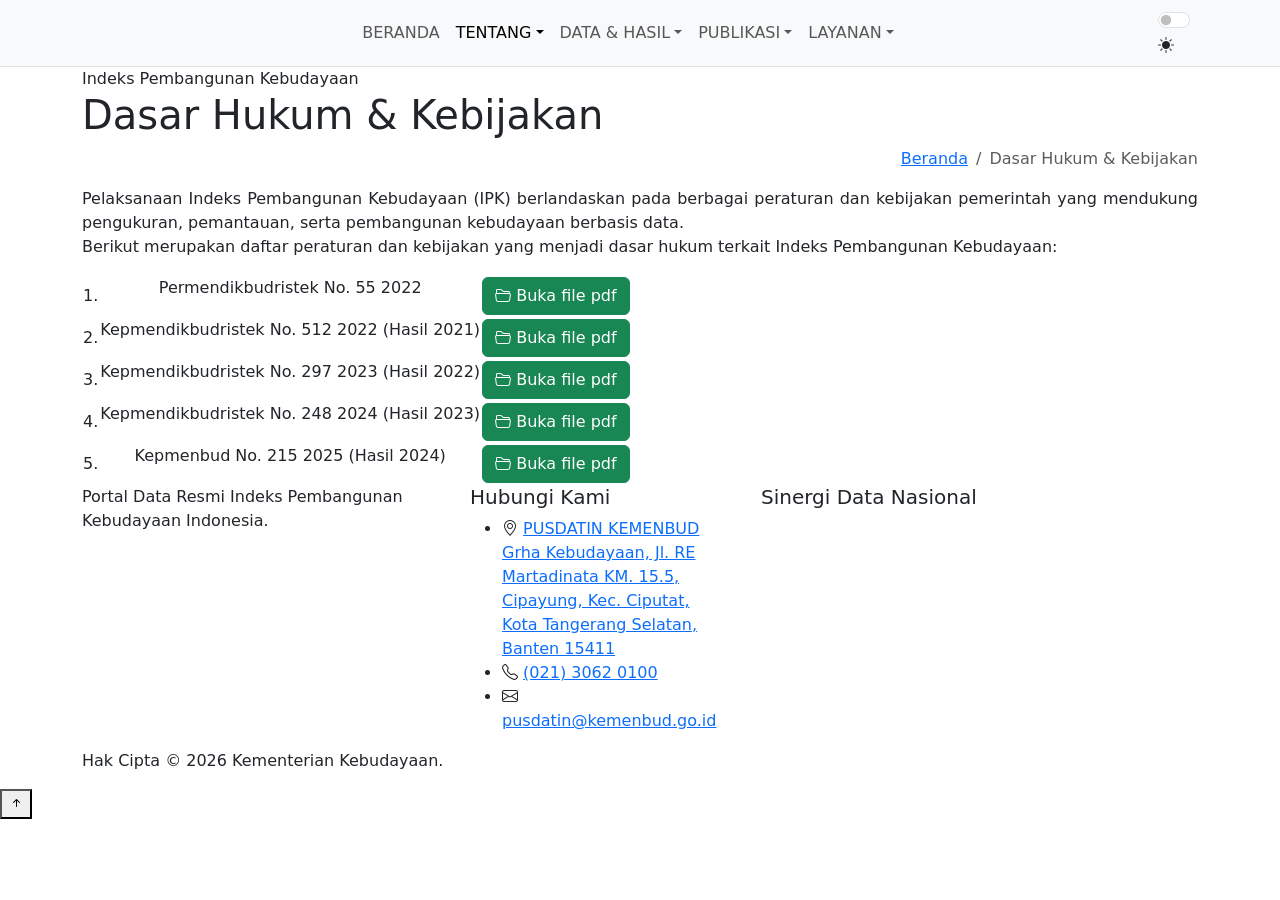
==== dasar-hukum.html @ 4d0ebde3 "Add files via upload" ====
<!DOCTYPE html>
<html lang="id" data-bs-theme="light">
	<head>
	<meta charset="utf-8">
	<meta content="width=device-width, initial-scale=1.0" name="viewport">
	<title>Indeks Pembangunan Kebudayaan (IPK) | Kementerian Kebudayaan Republik Indonesia</title>
	<meta name="description" content="Situs resmi Indeks Pembangunan Kebudayaan (IPK) Kementerian Kebudayaan Republik Indonesia. Menyajikan data, laporan, dan analisis pembangunan kebudayaan nasional serta daerah secara transparan dan interaktif.">
	<meta name="keywords" content="Indeks Pembangunan Kebudayaan, IPK, kebudayaan Indonesia, data kebudayaan, indikator kebudayaan, pembangunan budaya, Kementerian Kebudayaan, statistik budaya, laporan IPK, pemajuan kebudayaan">

	<!-- Favicons -->
	<link href="favicon.ico" rel="icon">
	<link href="apple-touch-icon.png" rel="apple-touch-icon">

	<!-- Vendor CSS Files
	<link href="assets/vendor/bootstrap/css/bootstrap.min.css" rel="stylesheet">
	<link href="assets/vendor/bootstrap-icons/bootstrap-icons.css" rel="stylesheet"> -->
	
	<!-- CDN Vendor CSS Files -->
	<link href="https://cdn.jsdelivr.net/npm/bootstrap@5.3.0/dist/css/bootstrap.min.css" rel="stylesheet">
	<link href="https://cdn.jsdelivr.net/npm/bootstrap-icons@1.11.1/font/bootstrap-icons.css" rel="stylesheet">

	<!-- Custom CSS Files -->
	<link rel="stylesheet" href="assets/css/main.css">
	<link rel="stylesheet" href="assets/css/navbar.css">
	<link rel="stylesheet" href="assets/css/footer.css">
	<link rel="stylesheet" href="assets/css/components.css">
	<link rel="stylesheet" href="assets/css/theme.css">
	<link rel="stylesheet" href="assets/css/pages/dasar-hukum.css">

</head>


<body>

<!-- =====================================================
     NAVBAR
===================================================== -->

<nav class="navbar navbar-expand-lg bg-body-tertiary border-bottom">
    <div class="container">
        
		<!-- BRAND -->
		<a href="#" class="navbar-brand navbar-logo" aria-label="Indeks Pembangunan Kebudayaan">
		</a>

        <!-- MOBILE TOGGLE -->
        <button class="navbar-toggler" type="button" data-bs-toggle="collapse" data-bs-target="#mainNavbar" aria-controls="mainNavbar" aria-expanded="false" aria-label="Toggle navigation">
            <span class="navbar-toggler-icon"></span>
        </button>

        <!-- NAVIGATION -->
        <div class="collapse navbar-collapse" id="mainNavbar">


            <!-- =================================================
                 MENU
            ================================================= -->

            <ul class="navbar-nav mx-auto mb-2 mb-lg-0">
                
				<!-- BERANDA -->
                <li class="nav-item">
                    <a class="nav-link" href="index.html">BERANDA</a>
                </li>

                <!-- TENTANG -->
				<li class="nav-item dropdown">
					<a class="nav-link active dropdown-toggle" href="#" role="button" data-bs-toggle="dropdown" aria-expanded="false">TENTANG</a>
					<ul class="dropdown-menu">
						<li>
							<a class="dropdown-item" href="tentang-ipk.html">Tentang IPK</a>
						</li>
						<li>
							<a class="dropdown-item" href="#">Dasar Hukum &amp; Kebijakan</a>
						</li>
						<li>
							<a class="dropdown-item" href="#metodologi">Metodologi &amp; Indikator</a>
						</li>
					</ul>
				</li>

                <!-- DATA & HASIL -->
                <li class="nav-item dropdown">
                    <a class="nav-link dropdown-toggle" href="#" role="button" data-bs-toggle="dropdown" aria-expanded="false">DATA &amp; HASIL</a>
                    <ul class="dropdown-menu">
                        <li>
                            <a class="dropdown-item" href="#">Hasil Nasional</a>
                        </li>
                        <li>
                            <a class="dropdown-item" href="#">Per Provinsi / Kab/Kota</a>
                        </li>
                        <li>
                            <a class="dropdown-item" href="#">Peta Interaktif</a>
                        </li>
                        <li>
                            <a class="dropdown-item" href="#">Trend &amp; Analisis</a>
                        </li>
                    </ul>
                </li>

                <!-- PUBLIKASI -->
                <li class="nav-item dropdown">
                    <a class="nav-link dropdown-toggle" href="#" role="button" data-bs-toggle="dropdown" aria-expanded="false">PUBLIKASI</a>
                    <ul class="dropdown-menu">
                        <li>
                            <a class="dropdown-item" href="publikasi.html">Koleksi Buku Digital</a>
                        </li>
                        <li>
                            <a class="dropdown-item disabled" href="#">Data &amp; Statistik</a>
                        </li>
						<li>
                            <a class="dropdown-item disabled" href="#">Infografis</a>
                        </li>
                        <li>
                            <a class="dropdown-item disabled" href="#">Dokumen Teknis</a>
                        </li>
                    </ul>
                </li>

                <!-- LAYANAN -->
                <li class="nav-item dropdown">
                    <a class="nav-link dropdown-toggle" href="#" role="button" data-bs-toggle="dropdown" aria-expanded="false">LAYANAN</a>
                    <ul class="dropdown-menu">
                        <li>
                            <a class="dropdown-item" href="faq.html">FAQ</a>
                        </li>
                        <li>
                            <a class="dropdown-item" href="permohonan-data.html">Permohonan Data</a>
                        </li>
                        <li>
                            <a class="dropdown-item" href="kontak.html">Kontak</a>
                        </li>
                    </ul>
                </li>
            </ul>

            <!-- =================================================
                 RIGHT SIDE
            ================================================= -->

            <div class="navbar-actions">

                <!-- THEME SWITCH -->
                <div class="theme-toggle">
                    <div class="form-check form-switch">
                        <input class="form-check-input" type="checkbox" role="switch" id="themeSwitch" aria-label="Dark mode">
                    </div>
					<i class="bi bi-sun-fill" id="themeIcon"></i>
                </div>

                <!-- LOGIN
                <a href="#" class="btn btn-primary login-btn">Login</a> -->

            </div>
        
		</div>
    
	</div>
	
</nav>


<!-- =====================================================
     PAGE HEADER
===================================================== -->

<section class="page-header">
    <div class="container">
        <div class="d-flex flex-column flex-md-row justify-content-between align-items-md-center">

            <!-- Page Title -->
            <div>
                <span class="page-eyebrow">
                    Indeks Pembangunan Kebudayaan
                </span>
                <h1 class="page-title">
                    Dasar Hukum &amp; Kebijakan
                </h1>
            </div>

        </div>

    </div>
	<div class="container">
		<!-- Breadcrumb -->
		<div>
            <nav aria-label="breadcrumb" class="mt-3 mt-md-0">
                <ol class="breadcrumb justify-content-end">
                    <li class="breadcrumb-item">
                        <a href="index.html">Beranda</a>
                    </li>
                    <li class="breadcrumb-item active" aria-current="page">
                        Dasar Hukum &amp; Kebijakan
                    </li>
                </ol>
            </nav>
		</div>
	</div>
	
</section>


<!-- =====================================================
     DASAR HUKUM CONTENT
===================================================== -->
	
	<section class="text-center section-spacing">
        <div class="container">
			<div class="content-card">
            <div class="row">
				<div class="wrapper col-md-12">
					<p class="mx-auto" align="justify">
					Pelaksanaan Indeks Pembangunan Kebudayaan (IPK) berlandaskan pada berbagai peraturan dan kebijakan pemerintah yang mendukung pengukuran, pemantauan, serta pembangunan kebudayaan berbasis data.<br>
					Berikut merupakan daftar peraturan dan kebijakan yang menjadi dasar hukum terkait Indeks Pembangunan Kebudayaan:
					</p>
					<table>
						<tbody align="center">
							<tr>
								<td>1.</td>
								<td><p>Permendikbudristek No. 55 2022</p></td>
								<td><a href="assets/docs/dasar-hukum/permendikbudristek_no_55_tahun_2022.pdf" target="_blank" class="btn btn-success"><i class="bi bi-folder2-open"></i> Buka file pdf</a></td>
							</tr>
							<tr>
								<td>2.</td>
								<td><p>Kepmendikbudristek No. 512 2022 (Hasil 2021)</p></td>
								<td><a href="assets/docs/dasar-hukum/kepmendikbudristek_no_512_m_2022_hasil_2021.pdf" target="_blank" class="btn btn-success"><i class="bi bi-folder2-open"></i> Buka file pdf</a></td>
							</tr>
							<tr>
								<td>3.</td>
								<td><p>Kepmendikbudristek No. 297 2023 (Hasil 2022)</p></td>
								<td><a href="assets/docs/dasar-hukum/kepmendikbudristek_no_297_m_2023_hasil_2022.pdf" target="_blank" class="btn btn-success"><i class="bi bi-folder2-open"></i> Buka file pdf</a></td>
							</tr>
							<tr>
								<td>4.</td>
								<td><p>Kepmendikbudristek No. 248 2024 (Hasil 2023)</p></td>
								<td><a href="assets/docs/dasar-hukum/kepmendikbudristek_no_248_m_2024_hasil_2023.pdf" target="_blank" class="btn btn-success"><i class="bi bi-folder2-open"></i> Buka file pdf</a></td>
							</tr>
							<tr>
								<td>5.</td>
								<td><p>Kepmenbud No. 215 2025 (Hasil 2024)</p></td>
								<td><a href="assets/docs/dasar-hukum/kepmen_ipk_tahun_2024_hasil_2024.pdf" target="_blank" class="btn btn-success"><i class="bi bi-folder2-open"></i> Buka file pdf</a></td>
							</tr>

						</tbody>
					</table>
				</div>
			</div>
			</div>
		</div>
	</section>
	<!-- END OF DASAR HUKUM -->


<!-- =====================================================
     FOOTER
===================================================== -->

<footer class="site-footer">

    <!-- ================= FOOTER TOP ================= -->

    <div class="footer-top">
        <div class="container">
            <div class="row g-5">

                <!-- ==============================
                     COLUMN 1
                =============================== -->

                <div class="col-lg-4 col-md-6">
    				<div class="footer-brand">
						<a href="#" class="footer-logo" aria-label="Indeks Pembangunan Kebudayaan"></a>

						<p class="footer-description">
							Portal Data Resmi Indeks Pembangunan Kebudayaan Indonesia.
						</p>
					</div>
				</div>

                <!-- ==============================
                     COLUMN 2
                =============================== -->

                <div class="col-lg-3 col-md-6">
                    <h5 class="footer-title">Hubungi Kami</h5>
                    <ul class="footer-contact">
                        <li>
                            <i class="bi bi-geo-alt"></i>
							<a href="https://maps.app.goo.gl/CW4qmuzqrsUnaacg7" class="footer-contact-link" target="_blank" rel="noopener noreferrer">
								<span>PUSDATIN KEMENBUD<br>Grha Kebudayaan, Jl. RE Martadinata KM. 15.5, Cipayung, Kec. Ciputat, Kota Tangerang Selatan, Banten 15411</span>
							</a>
                        </li>
                        <li>
                            <i class="bi bi-telephone"></i>
                            <a href="tel:+622130620100">(021) 3062 0100</a>
                        </li>
                        <li>
                            <i class="bi bi-envelope"></i>
                            <a href="mailto:pusdatin@kemenbud.go.id">pusdatin@kemenbud.go.id</a>
                        </li>
                    </ul>
                </div>

                <!-- ==============================
                     COLUMN 3
                =============================== -->

                <div class="col-lg-5 col-md-12">
                    <h5 class="footer-title">Sinergi Data Nasional</h5>
                    <div class="footer-logos">

						<a href="https://kemenbud.go.id/"
						   target="_blank"
						   rel="noopener noreferrer"
						   class="footer-logo-item footer-logo-kemenbud"
						   aria-label="Kementerian Kebudayaan">
						</a>

						<a href="https://www.bappenas.go.id/id"
						   target="_blank"
						   rel="noopener noreferrer"
						   class="footer-logo-item footer-logo-bappenas"
						   aria-label="Bappenas">
						</a>

						<a href="https://www.bps.go.id/id"
						   target="_blank"
						   rel="noopener noreferrer"
						   class="footer-logo-item footer-logo-bps"
						   aria-label="Badan Pusat Statistik">
						</a>
					</div>
				</div>
			</div>
		</div>
	</div>

    <!-- ================= FOOTER BOTTOM ================= -->

    <div class="footer-bottom">
        <div class="container">
            <p class="copyright">Hak Cipta © 2026 Kementerian Kebudayaan.</p>
        </div>
    </div>

</footer>
	
<!-- ==================================================
     Back to Top Button
================================================== -->
	
<button type="button" id="backToTop" class="back-to-top" aria-label="Kembali ke atas">
    <i class="bi bi-arrow-up-short"></i>
</button>

	
<!-- ==================================================
     JS
================================================== -->

<!-- Bootstrap JS
<script src="assets/vendor/bootstrap/js/bootstrap.bundle.min.js"></script> -->
	
<!-- CDN Bootstrap JS -->
<script src="https://cdn.jsdelivr.net/npm/bootstrap@5.3.3/dist/js/bootstrap.bundle.min.js"></script>

<!-- Main JS File -->
<script src="assets/js/main.js"></script>
<script src="assets/js/navbar.js"></script>

</body>

</html>
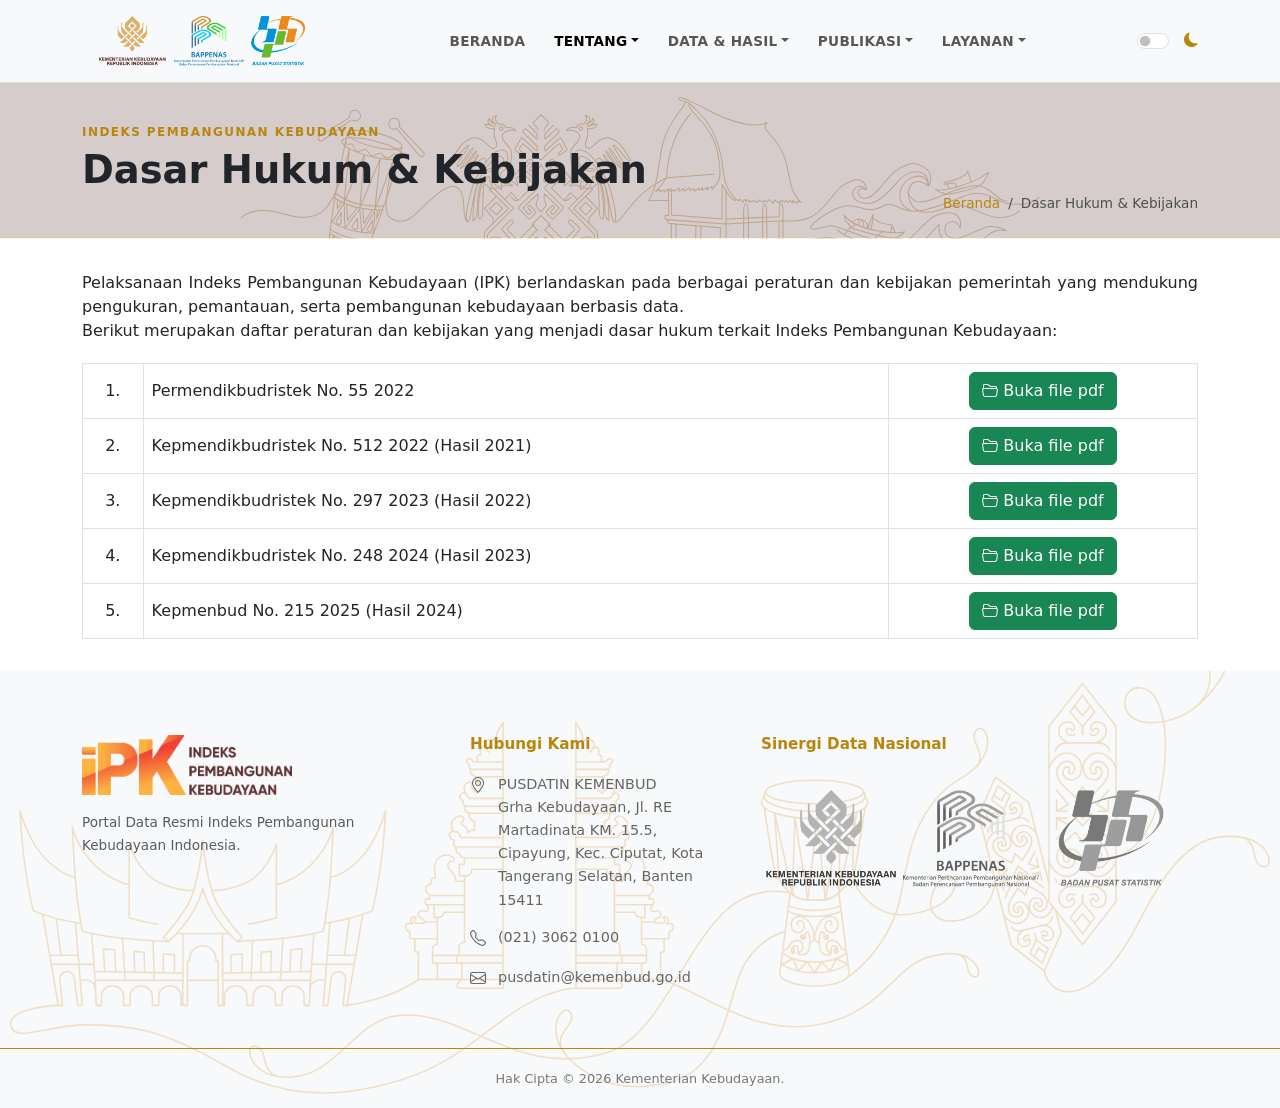
==== commit 03e2ece1: "Update dasar-hukum.html" ====
--- a/dasar-hukum.html
+++ b/dasar-hukum.html
@@ -84,16 +84,10 @@
                     <a class="nav-link dropdown-toggle" href="#" role="button" data-bs-toggle="dropdown" aria-expanded="false">DATA &amp; HASIL</a>
                     <ul class="dropdown-menu">
                         <li>
-                            <a class="dropdown-item" href="#">Hasil Nasional</a>
-                        </li>
-                        <li>
-                            <a class="dropdown-item" href="#">Per Provinsi / Kab/Kota</a>
-                        </li>
-                        <li>
-                            <a class="dropdown-item" href="#">Peta Interaktif</a>
-                        </li>
-                        <li>
-                            <a class="dropdown-item" href="#">Trend &amp; Analisis</a>
+                            <a class="dropdown-item" href="nasional.html">Hasil Nasional</a>
+                        </li>
+                        <li>
+                            <a class="dropdown-item" href="#">Hasil Provinsi</a>
                         </li>
                     </ul>
                 </li>
@@ -370,4 +364,4 @@
 
 </body>
 
-</html>+</html>
--- a/assets/css/main.css
+++ b/assets/css/main.css
@@ -0,0 +1,35 @@
+
+/* ---------------------------------------------------------
+   SECTION GENERAL
+--------------------------------------------------------- */
+
+.section-heading {
+	max-width: 760px;
+    margin: 0 auto 3rem;
+    text-align:  center;
+}
+
+.section-eyebrow {
+    display: block;
+    margin-bottom: .65rem;
+    color: var(--brand);
+    font-size: .75rem;
+    font-weight: 600;
+    letter-spacing: .14em;
+}
+
+.section-title {
+    margin-bottom: 1rem;
+    font-size: clamp(2rem, 4vw, 2.8rem);
+    font-weight: 500;
+}
+
+.section-subtitle {
+    max-width: 650px;
+    margin: 0 auto;
+    color: var(--bs-secondary-color);
+    line-height: 1.7;
+}
+
+
+
--- a/assets/css/navbar.css
+++ b/assets/css/navbar.css
@@ -0,0 +1,325 @@
+/* =========================================================
+   NAVBAR.CSS
+========================================================= */
+
+.navbar {
+	padding: 1rem 0;
+    position: sticky;
+    top: 0;
+    z-index: 1030;
+    background: var(--bs-body-bg);
+	/*background-color: color-mix(
+        in srgb,
+        var(--bs-body-bg) 92%,
+        var(--bs-emphasis-color) 8%
+    );*/
+}
+
+.navbar-nav .nav-link {
+    font-size: 0.85rem;
+    font-weight: 600;
+    letter-spacing: 0.3px;
+    padding-left: 0.9rem !important;
+    padding-right: 0.9rem !important;
+    transition: color 0.2s ease;
+}
+
+.navbar-nav .nav-link:hover {
+    color: var(--brand);
+}
+
+
+/* ---------------------------------------------------------
+   NAVBAR LOGO
+--------------------------------------------------------- */
+
+.navbar-logo {
+    width: 240px;
+    height: 50px;
+    display: block;
+
+    background-image: var(--logo-ipk);
+    background-repeat: no-repeat;
+    background-position: center;
+    background-size: contain;
+}
+
+/* ---------------------------------------------------------
+   LIGHT MODE
+--------------------------------------------------------- */
+
+.logo-dark {
+    display: none !important;
+}
+
+.logo-light {
+    display: block !important;
+}
+
+
+/* ---------------------------------------------------------
+   DARK MODE
+--------------------------------------------------------- */
+
+[data-bs-theme="dark"] .logo-light {
+    display: none !important;
+}
+
+[data-bs-theme="dark"] .logo-dark {
+    display: block !important;
+}
+
+
+/* ---------------------------------------------------------
+   DROPWOWN
+--------------------------------------------------------- */
+
+.navbar .dropdown-menu {
+    margin-top: 0.6rem;
+    padding: 0.5rem;
+    border-radius: 10px;
+    border: 1px solid var(--bs-border-color);
+    background-color: var(--bs-body-bg);
+    box-shadow: 0 10px 30px rgba(0, 0, 0, 0.08);
+}
+
+
+/* ---------------------------------------------------------
+   DESKTOP DROPWOWN ANIMATION
+--------------------------------------------------------- */
+
+@media (min-width: 992px) {
+
+    .navbar .dropdown {
+        position: relative;
+    }
+
+    .navbar .dropdown-menu {
+        display: block;
+        min-width: 230px;
+        margin-top: 0;
+        padding: .5rem;
+        opacity: 0;
+        visibility: hidden;
+        transform: translateY(10px);
+        pointer-events: none;
+        border: 1px solid var(--bs-border-color);
+        border-radius: 10px;
+        transition:
+			opacity .25s ease,
+			transform .25s ease,
+			visibility .25s ease;
+    }
+
+    /* Dropdown terbuka */
+    .navbar .dropdown-menu.show {
+        opacity: 1;
+        visibility: visible;
+        transform: translateY(0);
+        pointer-events: auto;
+    }
+
+	
+/* ---------------------------------------------------------
+   DROPDOWN ITEM
+--------------------------------------------------------- */
+
+.navbar .dropdown-menu .dropdown-item {
+        padding: .65rem .85rem;
+        border-radius: 7px;
+        font-size: .9rem;
+        transition:
+			background-color
+			.2s ease, color
+			.2s ease, padding-left
+			.2s ease;
+    }
+
+    /* Hover item */
+    .navbar .dropdown-menu .dropdown-item:hover,
+    .navbar .dropdown-menu .dropdown-item:focus {
+        background-color: var(--bs-tertiary-bg);
+        color: var(--brand);
+        padding-left: 1rem;
+    }
+
+}
+
+
+/* ---------------------------------------------------------
+   DROPDOWN ARROW ANIMATION
+--------------------------------------------------------- */
+
+.navbar .dropdown-toggle::after {
+    transition: transform 0.25s ease;
+}
+
+/* Saat dropdown terbuka */
+.navbar .dropdown-toggle.show::after {
+    transform: rotate(180deg);
+}
+
+
+/* ---------------------------------------------------------
+   THEME TOGGLE
+--------------------------------------------------------- */
+
+.theme-toggle {
+    display: flex;
+    align-items: center;
+    gap: 7px;
+}
+
+.theme-toggle i {
+    font-size: 0.9rem;
+    color: var(--brand);
+    transition: color 0.2s ease;
+}
+
+.theme-toggle .form-check {
+    margin: 0;
+}
+
+.theme-toggle .form-check-input:checked {
+    width: 2.3em;
+    height: 1.2em;
+    cursor: pointer;
+	border: var(--brand);
+	background-color: var(--brand);
+}
+
+.form-switch .form-check-input:focus{
+	background-image: url("data:image/svg+xml,<svg xmlns='http://www.w3.org/2000/svg' viewBox='-4 -4 8 8'%3e%3ccircle r='3' fill='rgba(0,0,0,0.25)'/></svg>");
+	border: var(--brand);
+	box-shadow: 0 0 0 0.25rem rgba(184, 134, 11, 0.25);
+}
+
+
+/* ---------------------------------------------------------
+   LOGIN
+--------------------------------------------------------- */
+
+.login-btn {
+    font-size: 0.85rem;
+    font-weight: 600;
+    padding: 0.45rem 1.15rem;
+    border-radius: 7px;
+    white-space: nowrap;
+	transition-duration: 0.4s;
+	background-color: var(--brand);
+	border: none;
+}
+
+.login-btn:hover {
+	background-color: var(--brand-light-1);
+	transform: translateY(-2px);
+}
+
+.login-btn:active:focus {
+	background-color: var(--brand);
+	transform: translateY(1px);
+}
+
+
+/* ---------------------------------------------------------
+   NAVBAR ACTIONS
+--------------------------------------------------------- */
+
+.navbar-actions {
+    display: flex;
+    align-items: center;
+    gap: 1rem;
+}
+
+
+/* ---------------------------------------------------------
+   MOBILE NAVIGATION
+--------------------------------------------------------- */
+
+@media (max-width: 991.98px) {
+
+    /* Menu utama */
+	
+    .navbar-nav {
+        gap: 0;
+    }
+
+    .navbar-nav > .nav-item {
+        margin: 0;
+        padding: 0;
+    }
+
+
+    /*
+     * Jarak antar MENU UTAMA
+     *
+     * Hanya nav-item level pertama.
+     */
+
+    .navbar-nav > .nav-item + .nav-item {
+        margin-top: .45rem;
+    }
+
+    /* Link menu utama */
+
+    .navbar-nav > .nav-item > .nav-link {
+        padding-top: .65rem;
+        padding-bottom: .65rem;
+    }
+
+    /* DROPDOWN */
+
+    .navbar .dropdown-menu {
+        position: static !important;
+        display: block;
+        width: 100%;
+        min-width: 0;
+        margin: 0;
+        padding: 0 0 0 1rem;
+        border: 0;
+        border-radius: 0;
+        box-shadow: none;
+        background: transparent;
+        max-height: 0;
+        overflow: hidden;
+        opacity: 0;
+        visibility: hidden;
+        transform: translateY(-5px);
+        pointer-events: none;
+        transition:
+			max-height .3s ease,
+			opacity .2s ease,
+			transform .2s ease,
+			visibility .2s ease;
+    }
+
+    /* Dropdown terbuka */
+    .navbar .dropdown-menu.show {
+        max-height: 400px;
+        padding-top: .15rem;
+        padding-bottom: .25rem;
+        opacity: 1;
+        visibility: visible;
+        transform: translateY(0);
+        pointer-events: auto;
+    }
+
+
+    /* Submenu item */
+    .navbar .dropdown-menu .dropdown-item {
+        padding: .45rem .75rem;
+        margin: 0;
+        font-size: .85rem;
+        border-radius: 6px;
+        background: transparent;
+    }
+
+
+    .navbar .dropdown-menu .dropdown-item:hover,
+    .navbar .dropdown-menu .dropdown-item:focus {
+
+        background-color: var(--bs-tertiary-bg);
+        color: var(--brand);
+    }
+
+}
--- a/assets/css/footer.css
+++ b/assets/css/footer.css
@@ -0,0 +1,288 @@
+/* =========================================================
+   
+   FOOTER
+   footer.css
+
+========================================================= */
+
+
+/* =========================================================
+   FOOTER BASE
+========================================================= */
+
+.site-footer {
+    position: relative;
+    overflow: hidden;
+
+    /*background-color: #f3f3f1;
+    color: #343434;*/
+	
+	background: var(--bs-tertiary-bg);
+}
+
+.site-footer::before {
+    content: "";
+    position: absolute;
+    inset: 0;
+
+    background-image: url("../svg/decorations/footer-decoration-1.svg");
+    background-repeat: no-repeat;
+    background-position: center bottom;
+    background-size: cover;
+
+    opacity: 0.15;
+    pointer-events: none;
+}
+
+.site-footer > * {
+    position: relative;
+    z-index: 1;
+}
+
+
+/* =========================================================
+   LIGHT MODE
+========================================================= */
+
+[data-bs-theme="light"] .site-footer::before {
+    opacity: 0.25;
+    filter: brightness(0.85);
+}
+
+
+/* =========================================================
+   DARK MODE
+========================================================= */
+
+[data-bs-theme="dark"] .site-footer::before {
+    opacity: 0.12;
+    filter: brightness(1.15);
+}
+
+
+/* =========================================================
+   FOOTER TOP
+========================================================= */
+
+.footer-top {
+    padding: 4rem 0 3.5rem;
+}
+
+
+/* =========================================================
+   FOOTER LOGO
+========================================================= */
+
+.footer-logo {
+    display: block;
+    width: auto;
+    height: 60px;
+
+    background-image: var(--logo-ipk-footer);
+    background-repeat: no-repeat;
+    background-position: left center;
+    background-size: contain;
+}
+
+
+/* =========================================================
+   FOOTER PARTNER LOGOS
+========================================================= */
+
+.footer-logos {
+    display: flex;
+    align-items: center;
+    /*gap: 1.5rem;
+    flex-wrap: wrap;*/
+}
+
+.footer-logos a:hover {
+    opacity: 0.75;
+    transform: translateY(-2px);
+	/*turn black & white to color*/
+	filter: none;
+    -webkit-filter: grayscale(0);
+}
+
+.footer-logo-item {
+    display: block;
+    background-repeat: no-repeat;
+    background-position: center;
+    background-size: contain;
+	
+	/*turn into black & white*/
+	filter: grayscale(100%);
+    -webkit-filter: grayscale(100%);
+}
+
+.footer-logo-kemenbud {
+    width: 140px;
+    height: 130px;
+    background-image: var(--logo-kemenbud);
+}
+
+.footer-logo-bappenas {
+    width: 140px;
+    height: 130px;
+    background-image: var(--logo-bappenas);
+}
+
+.footer-logo-bps {
+    width: 140px;
+    height: 130px;
+    background-image: var(--logo-bps);
+}
+
+
+/* =========================================================
+   FOOTER DESCRIPTION
+========================================================= */
+
+.footer-description {
+    max-width: 360px;
+    margin:  1rem 0 0;
+    color: var(--bs-secondary-color);
+    font-size: .85rem;
+    line-height: 1.7;
+}
+
+
+/* =========================================================
+   FOOTER TITLE
+========================================================= */
+
+.footer-title {
+    margin: 0 0 1.25rem;
+    color: var(--brand);
+    font-size: 0.95rem;
+    font-weight: 700;
+}
+
+
+/* =========================================================
+   CONTACT
+========================================================= */
+
+.footer-contact {
+    list-style: none;
+    padding: 0;
+    margin: 0;
+}
+
+.footer-contact li {
+    display: flex;
+    align-items: flex-start;
+    gap: 0.75rem;
+    margin-bottom: 0.9rem;
+    color: #666;
+    font-size: 0.9rem;
+    line-height: 1.6;
+}
+
+.footer-contact li:last-child {
+    margin-bottom: 0;
+}
+
+.footer-contact i {
+    flex: 0 0 auto;
+    font-size: 1rem;
+}
+
+.footer-contact a {
+    color: #666;
+    text-decoration: none;
+    transition: color 0.2s ease;
+}
+
+.footer-contact a:hover {
+    color: var(--brand);
+}
+
+
+/* =========================================================
+   FOOTER BOTTOM
+========================================================= */
+
+.footer-bottom {
+    border-top: 1px solid var(--brand);
+    padding: 1.25rem 0;
+}
+
+.copyright {
+    margin: 0;
+    color: #777;
+    font-size: 0.8rem;
+    line-height: 1.5;
+	text-align: center;
+}
+
+
+/* =========================================================
+   DARK MODE
+========================================================= */
+
+/*[data-bs-theme="dark"] .site-footer {
+    background-color: #1a1a1a;
+    color: #e0e0e0;
+}*/
+
+[data-bs-theme="dark"] .footer-description {
+    color: #a8a8a8;
+}
+
+[data-bs-theme="dark"] .footer-title {
+    color: var(--brand);
+}
+
+[data-bs-theme="dark"] .footer-contact li {
+    color: #aaa;
+}
+
+[data-bs-theme="dark"] .footer-contact a {
+    color: #aaa;
+}
+
+[data-bs-theme="dark"] .footer-contact a:hover {
+    color: var(--brand);
+}
+
+[data-bs-theme="dark"] .copyright {
+    color: #999;
+}
+
+
+/* =========================================================
+   MOBILE
+========================================================= */
+
+@media (max-width: 767.98px) {
+
+    .footer-top {
+        padding: 3rem 0 2.5rem;
+    }
+
+    .footer-description {
+        max-width: 100%;
+    }
+
+    .footer-title {
+        margin-bottom: 1rem;
+    }
+
+    .footer-logos {
+        gap: 1rem;
+    }
+
+    .footer-logos img {
+        height: 100px;
+    }
+
+    .footer-bottom {
+        padding: 1rem 0;
+    }
+
+    .copyright {
+        font-size: 0.75rem;
+    }
+
+}
--- a/assets/css/components.css
+++ b/assets/css/components.css
@@ -0,0 +1,324 @@
+/* ---------------------------------------------------------
+   PAGE HEADER
+--------------------------------------------------------- */
+
+.page-header {
+    position: relative;
+    padding: 2.5rem 0 10px;
+
+    /* Base background */
+    background: var(--bs-body-rgb);
+
+    overflow: hidden;
+}
+
+
+/* ---------------------------------------------------------
+   BACKGROUND LAYER
+--------------------------------------------------------- */
+
+.page-header::after {
+    content: "";
+    position: absolute;
+    inset: 0;
+	border-bottom: 1px solid var(--bs-warning-border-subtle);
+    background: rgba( var(--brand-6-rgb), .5 );
+	/*var(--bs-warning-bg-subtle);*/
+    opacity: 0.4;    
+
+    pointer-events: none;
+}
+
+
+/* ---------------------------------------------------------
+   SVG DECORATION
+--------------------------------------------------------- */
+
+.page-header::before {
+    content: "";
+    position: absolute;
+    inset: 0;
+
+    background-image: url("../svg/decorations/indonesian-doodle02.svg");
+    background-repeat: no-repeat;
+    background-position: center;
+
+    height: 130%;
+
+    pointer-events: none;
+}
+
+
+/* ---------------------------------------------------------
+   LIGHT MODE
+--------------------------------------------------------- */
+
+[data-bs-theme="light"] .page-header::before {
+    opacity: 0.35;
+    filter: brightness(0.65);
+}
+
+
+/* ---------------------------------------------------------
+   DARK MODE
+--------------------------------------------------------- */
+
+[data-bs-theme="dark"] .page-header::before {
+    opacity: 0.25;
+    filter: brightness(1.15);
+}
+
+
+/* ---------------------------------------------------------
+   PAGE HEADER CONTENT
+--------------------------------------------------------- */
+
+.page-header > * {
+    position: relative;
+    z-index: 1;
+}
+
+
+
+.page-eyebrow {
+    display: block;
+    margin-bottom: .35rem;
+    font-size: .75rem;
+    font-weight: 600;
+    letter-spacing: .12em;
+    text-transform: uppercase;
+    color: var(--brand);
+}
+
+.page-title {
+    margin: 0;
+    font-size: clamp( 1.8rem, 3vw, 2.5rem );
+    font-weight: 600;
+}
+
+
+/* ---------------------------------------------------------
+   BREADCRUMB
+--------------------------------------------------------- */
+
+.page-header .breadcrumb {
+    font-size: .85rem;
+
+}
+
+.page-header
+.breadcrumb a {
+    color: var(--brand);
+    text-decoration: none;
+	
+}
+
+
+/* ---------------------------------------------------------
+   MOBILE
+--------------------------------------------------------- */
+
+@media (max-width: 991.98px) {
+    .page-header {
+        padding: 2rem 0;
+		padding-bottom: 2px;
+    }
+
+    .section-spacing {
+        padding: 2rem 0;
+    }
+
+}
+
+@media (max-width: 575.98px) {
+    .page-title {
+        font-size: 1.75rem;
+    }
+
+}
+
+
+
+/* =========================================================
+   SECTION SPACING
+========================================================= */
+
+.section-spacing {
+    padding: 2rem 0;
+}
+
+.tujuan {
+	margin-top: 2rem;
+}
+
+
+
+/* =====================================================
+   DIVIDER
+===================================================== */
+
+.divider {
+  border: none;
+  border-top: 1px solid var(--bs-secondary-color); /* Thin line */
+  margin: 20px 0;
+}
+
+
+/* =========================================================
+   BACK TO TOP BUTTON
+========================================================= */
+
+.back-to-top {
+    position: fixed;
+    right: 1.5rem;
+    bottom: 1.5rem;
+    z-index: 999;
+    width: 46px;
+    height: 46px;
+    display: flex;
+    align-items: center;
+    justify-content: center;
+    border: none;
+    border-radius: 50%;
+    background-color: var(--bs-brand);
+    color: #fff;
+    font-size: 1.8rem;
+    cursor: pointer;
+    opacity: 0;
+    visibility: hidden;
+    transform: translateY(10px);
+    transition:
+		opacity 0.25s ease,
+		visibility 0.25s ease,
+		transform 0.25s ease,
+		background-color 0.2s ease;
+    box-shadow: 0 5px 20px rgba(0, 0, 0, 0.15);
+}
+
+
+/* ---------------------------------------------------------
+   SAAT TOMBOL AKTIF
+--------------------------------------------------------- */
+
+.back-to-top.show {
+	background-color: var(--brand);
+    opacity: 1;
+    visibility: visible;
+    transform: translateY(0);
+}
+
+
+/* ---------------------------------------------------------
+   HOVER
+--------------------------------------------------------- */
+
+.back-to-top:hover {
+    background-color: var(--brand-light-1);
+    transform: translateY(-3px);
+}
+
+
+/* ---------------------------------------------------------
+   BACK TO TOP MOBILE
+--------------------------------------------------------- */
+
+@media (max-width: 767.98px) {
+	
+    .back-to-top {
+        right: 1rem;
+        bottom: 1rem;
+        width: 42px;
+        height: 42px;
+        font-size: 1rem;
+    }
+}
+
+
+
+/* =========================================================
+   TOMBOL LEBIH LANJUT
+========================================================= */
+
+.btn-lebih-lanjut {
+    margin-top: 1rem;
+    padding: .7rem 1.25rem;
+	background-color: var(--brand);
+	border: none;
+}
+
+.btn-lebih-lanjut:hover{
+	background-color: var(--brand-light-1);
+}
+
+.btn-outline-lanjut {
+    margin-top: 1rem;
+    padding: .7rem 1.25rem;
+	color: var(--brand);
+	border-color: var(--brand);
+}
+
+.btn-outline-lanjut:hover{
+	background-color: var(--brand-light-1);
+	border-color: var(--brand);
+}
+
+.btn-outline-lanjut:focus:active{
+	background-color: var(--brand-light-1);
+	border: none;
+}
+
+
+
+/* =========================================================
+   CHARTS CARD
+========================================================= */
+
+.chart-card {
+	max-width: 760px;
+	margin: 50px auto;
+	padding: 30px;
+	border-radius: 20px;
+	background: var(--bs-body-bg);
+	border: 1px solid var(--bs-border-color);
+	box-shadow: 0 10px 35px rgba(0, 0, 0, 0.06);
+}
+
+.chart-header {
+	display: flex;
+	justify-content: space-between;
+	align-items: center;
+	gap: 20px;
+	margin-bottom: 20px;
+}
+
+.chart-wrapper {
+	position: relative;
+	width: 100%;
+	height: 540px;
+}
+
+.year-select {
+	width: 130px;
+}
+
+@media (max-width: 576px) {
+
+	.chart-card {
+		margin: 20px 10px;
+		padding: 20px 10px;
+	}
+
+	.chart-header {
+		flex-direction: column;
+		align-items: flex-start;
+	}
+
+	.year-select {
+		width: 100%;
+	}
+
+	.chart-wrapper {
+		height: 440px;
+	}
+}
+
--- a/assets/css/theme.css
+++ b/assets/css/theme.css
@@ -0,0 +1,44 @@
+/* =========================================================
+   BRAND ASSETS
+========================================================= */
+
+:root {
+	--logo-ipk: url("../img/branding/logo-light.png");
+    --logo-ipk-footer: url("../img/branding/logo-ipk-light.png");
+
+    --logo-kemenbud: url("../img/branding/kemenbud-light.png");
+    --logo-bappenas: url("../img/branding/bappenas-light.png");
+    --logo-bps: url("../img/branding/bps-light.png");
+}
+
+
+[data-bs-theme="dark"] {
+	--logo-ipk: url("../img/branding/logo-dark.png");
+    --logo-ipk-footer: url("../img/branding/logo-ipk-dark.png");
+
+    --logo-kemenbud: url("../img/branding/kemenbud-dark.png");
+    --logo-bappenas: url("../img/branding/bappenas-dark.png");
+    --logo-bps: url("../img/branding/bps-dark.png");
+}
+
+/* =========================================================
+   COLOR VARIABLES
+========================================================= */
+:root {
+	--brand: #B8860B;
+	--brand-rgb: 184, 134, 11;
+	--brand-light-1: #CAA448;
+	
+	--brand-2: #D4B356;
+	--brand-3: #BD953E;
+	--brand-4: #900500;
+	
+	--brand-5: #6C0200;
+	--brand-5-rgb: 108, 2, 0;
+	
+	--brand-6: #350200;
+	--brand-6-rgb: 53, 2, 0;
+	
+	--shadow: 0px 6px 30px rgba(0, 0, 0, 0.08);
+}
+
--- a/assets/css/pages/dasar-hukum.css
+++ b/assets/css/pages/dasar-hukum.css
@@ -0,0 +1,25 @@
+/* =========================================================
+   TENTANG
+========================================================= */
+
+table {
+  border-collapse: collapse;
+  width: 100%;
+  margin-top: 20px;
+  border: 1px solid var(--bs-border-color);
+}
+
+th {
+	border: 1px solid var(--bs-border-color);
+}
+
+td {
+	text-align: center;
+	border: 1px solid var(--bs-border-color);
+    padding: 8px;
+}
+
+td p{
+	text-align: left;
+	margin: 0;
+}
